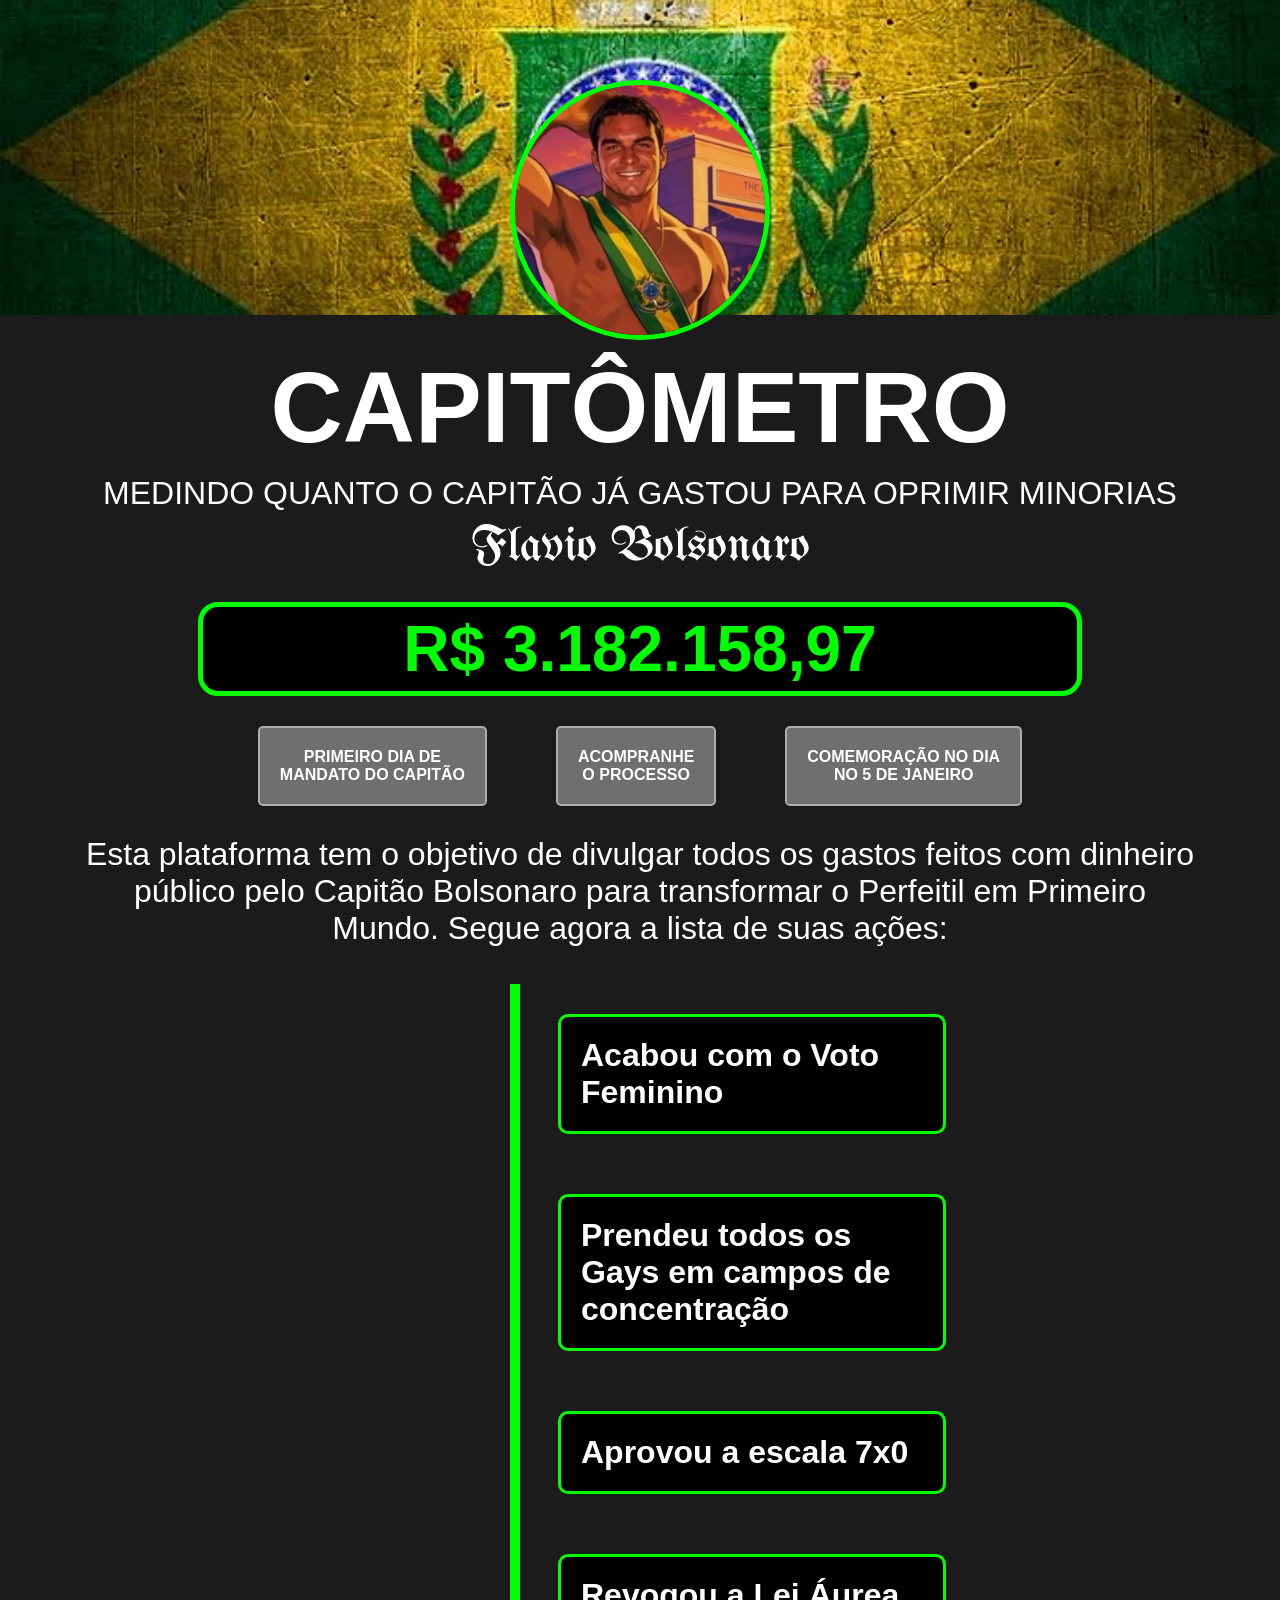
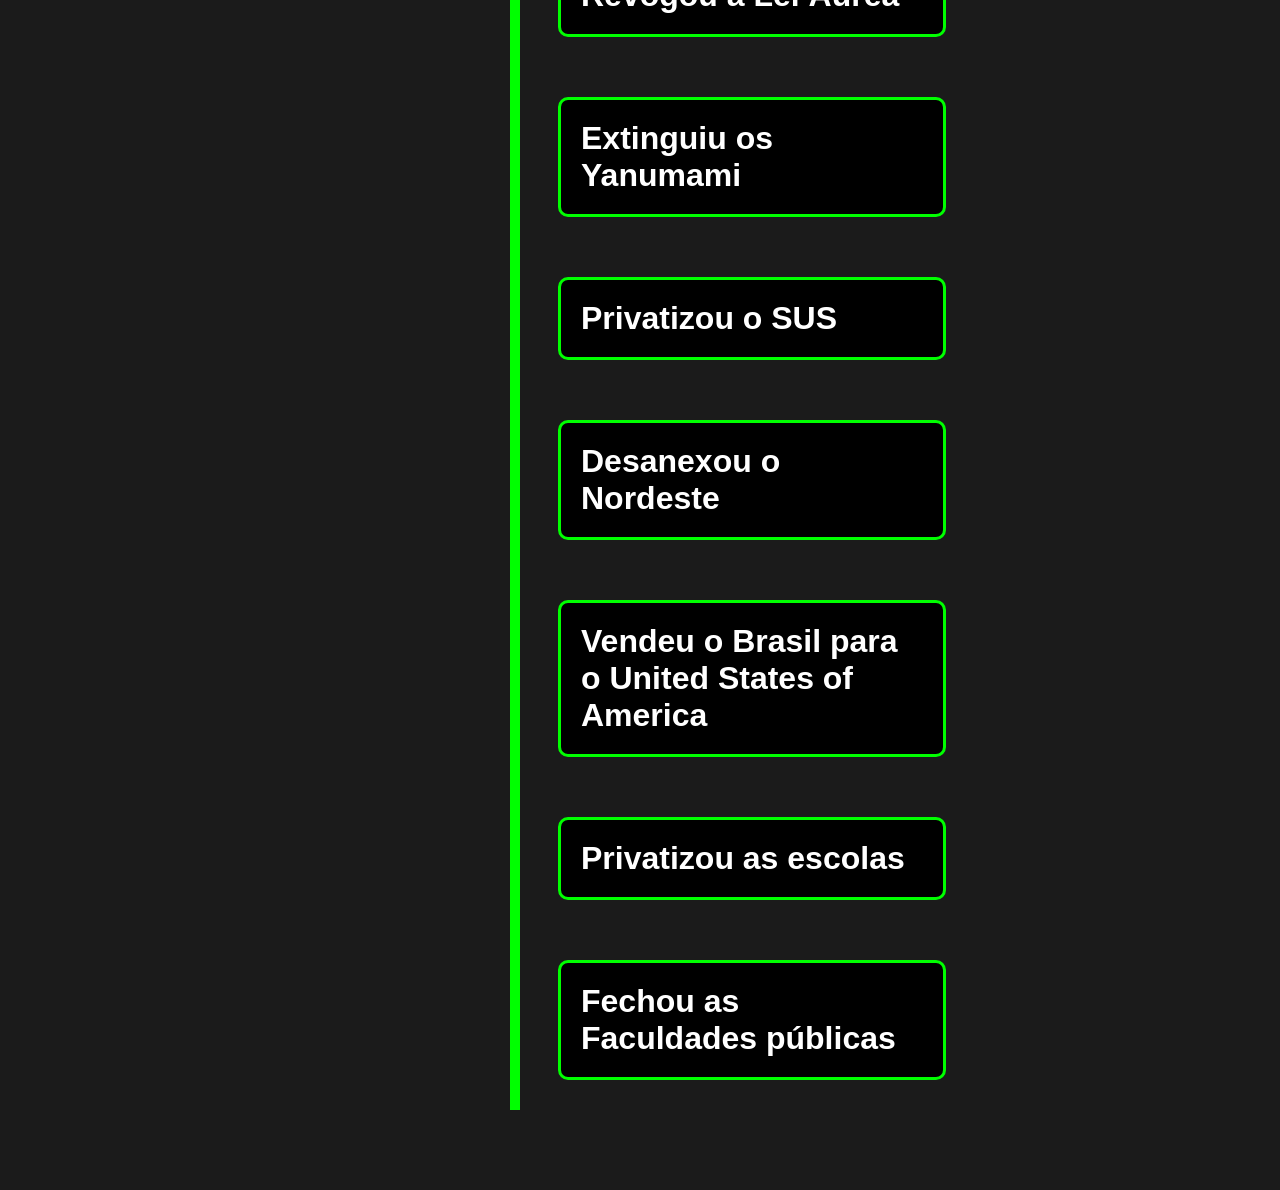
==== index.html @ 12f25346 "Rename capitometro.html to index.html" ====
<!DOCTYPE html>
<html lang="en">

<head>
  <meta charset="UTF-8">
  <meta name="viewport" content="width=device-width, initial-scale=1.0">
  <title>Capitômetro</title>
  <link rel="stylesheet" href="capitometro.css">
  <link rel="preconnect" href="https://fonts.googleapis.com">
  <link rel="preconnect" href="https://fonts.gstatic.com" crossorigin>
  <link href="https://fonts.googleapis.com/css2?family=UnifrakturMaguntia&display=swap" rel="stylesheet">
</head>

<body>
  <audio autoplay loop> <!--- autoplay loop controls-->
    <source src="files\brimp.mp3" type="audio/mpeg">
    Seu navegador não suporta o elemento de áudio.
  </audio>

  <img src="files\brasil.jpg" alt="brasil" class="brazil-image">
  <img src="files\capitan.jpg" alt="Capitan" class="capitan-image">
  <h1>CAPITÔMETRO</h1>
  <div>MEDINDO QUANTO O CAPITÃO JÁ GASTOU PARA OPRIMIR MINORIAS</div>
  <div class="nome">Flavio Bolsonaro</div>
  <div class="gastos">R$ 2634000,00</div>
  <div>
    <a href="pdia.html">PRIMEIRO DIA DE <br>MANDATO DO CAPITÃO</a>
    <a href="processo.html">ACOMPRANHE<br>O PROCESSO</a>
    <a href="comemoracao.html">COMEMORAÇÃO NO DIA <br>NO 5 DE JANEIRO</a>
  </div>

  <div>Esta plataforma tem o objetivo de divulgar todos os gastos feitos com dinheiro público pelo Capitão Bolsonaro para transformar o Perfeitil em Primeiro Mundo. Segue agora a lista de suas ações:</div>
  <br>
  <div class="lista">
    <div class="i1"></div>
    <div class="i2">Acabou com o Voto Feminino</div>
  </div>
  <div class="lista">
    <div class="i1"></div>
    <div class="i2">Prendeu todos os Gays em campos de concentração</div>
  </div>
  <div class="lista">
    <div class="i1"></div>
    <div class="i2">Aprovou a escala 7x0</div>
  </div>
  <div class="lista">
    <div class="i1"></div>
    <div class="i2">Revogou a Lei Áurea</div>
  </div>
  </div>
  <div class="lista">
    <div class="i1"></div>
    <div class="i2">Extinguiu os Yanumami</div>
  </div>
  </div>
  <div class="lista">
    <div class="i1"></div>
    <div class="i2">Privatizou o SUS</div>
  </div>
  </div>
  <div class="lista">
    <div class="i1"></div>
    <div class="i2">Desanexou o Nordeste</div>
  </div>
  <div class="lista">
    <div class="i1"></div>
    <div class="i2">Vendeu o Brasil para o United States of America</div>
  </div>
  <div class="lista">
    <div class="i1"></div>
    <div class="i2">Privatizou as escolas</div>
  </div>
  <div class="lista">
    <div class="i1"></div>
    <div class="i2">Fechou as Faculdades públicas</div>
  </div>

  <script>
    // Seleciona a div
    const divGastos = document.querySelector('.gastos');

    // Função auxiliar para transformar a string "R$ 1.000.000,00" em um número (1000000.00)
    function parseMoeda(texto) {
      // Remove "R$", espaços, pontos de milhar e substitui a vírgula decimal por ponto
      const apenasNumeros = texto
        .replace('R$', '')
        .trim()
        .replace(/\./g, '')
        .replace(',', '.');
      return parseFloat(apenasNumeros);
    }

    // Função para formatar um número para o padrão monetário brasileiro
    function formatarMoeda(valor) {
      return valor.toLocaleString('pt-BR', {
        style: 'currency',
        currency: 'BRL'
      });
    }

    // Executa a cada 1 segundo (1000 milissegundos)
    setInterval(() => {
      // 1. Pega o valor atual da div
      const valorAtual = parseMoeda(divGastos.textContent);

      // 2. Aumenta em 10% (multiplica por 1.1)
      const novoValor = valorAtual * 1.01;

      // 3. Atualiza o texto da div com o novo valor formatado
      divGastos.textContent = formatarMoeda(novoValor);
    }, 100);
  </script>
</body>

</html>
---- capitometro.css ----
body {
  color: white;
  background-color: rgb(27, 27, 27);
  font-family: Arial, sans-serif;
  text-align: center;
  font-size: 32px;
  margin: 80px;
}

.brazil-image {
  position: absolute; /* Permite posicionar a imagem em relação à tela */
  top: 0;
  left: 0;
  width: 100vw; /* Ocupa 100% da largura da tela */
  height: 35vh; /* Ocupa 100% da altura da tela */
  object-fit: cover; /* Cobre toda a área sem distorcer a proporção da imagem */
  z-index: -1; /* Joga a imagem para trás de todo o conteúdo */
  pointer-events: none; /* Impede que a imagem interfira em cliques ou interações */
}

h1 {
  font-size: 100px;
  margin: 10px;
}

.nome {
  font-family: "UnifrakturMaguntia", cursive, serif;
  font-size: 48px;
  margin: 10px;
}

.capitan-image {
  display: block;
  margin: 0 auto;
  width: 250px;
  height: auto;
  border-radius: 50%;
  border: 5px solid rgb(0, 255, 0);
}

div a {
  font-size: 16px;
  display: inline-block;
  margin: 30px;
  padding: 20px;
  background-color: rgb(111, 111, 111);
  color: white;
  text-decoration: none;
  font-weight: bold;
  border-radius: 5px;
  border: 2px solid rgb(173, 173, 173);
}

.gastos {
  background-color: black;
  color: rgb(0, 255, 0);
  font-size: 64px;
  margin-top: 20px;
  border: 5px solid rgb(0, 255, 0);
  display: inline-block;
  padding: 5px 200px;
  border-radius: 20px;
  font-weight: bold;
}

.lista {
  display: grid;
  grid-template-columns: 2fr 2fr 1fr;
}

.i1 {
  display: inline-block;
  width: 10px; /* Espessura da linha */
  background-color: rgb(0, 255, 0); /* Cor da linha */
  margin: 0 8px; /* Espaçamento ao redor da linha (opcional) */
  margin-left: auto;
}
.i2 {
  font-size: 32px;
  text-align: left;
  display: inline-block;
  margin: 30px;
  padding: 20px;
  background-color: black;
  color: white;
  text-decoration: none;
  font-weight: bold;
  border-radius: 10px;
  border: 3px solid rgb(0, 255, 0);
}
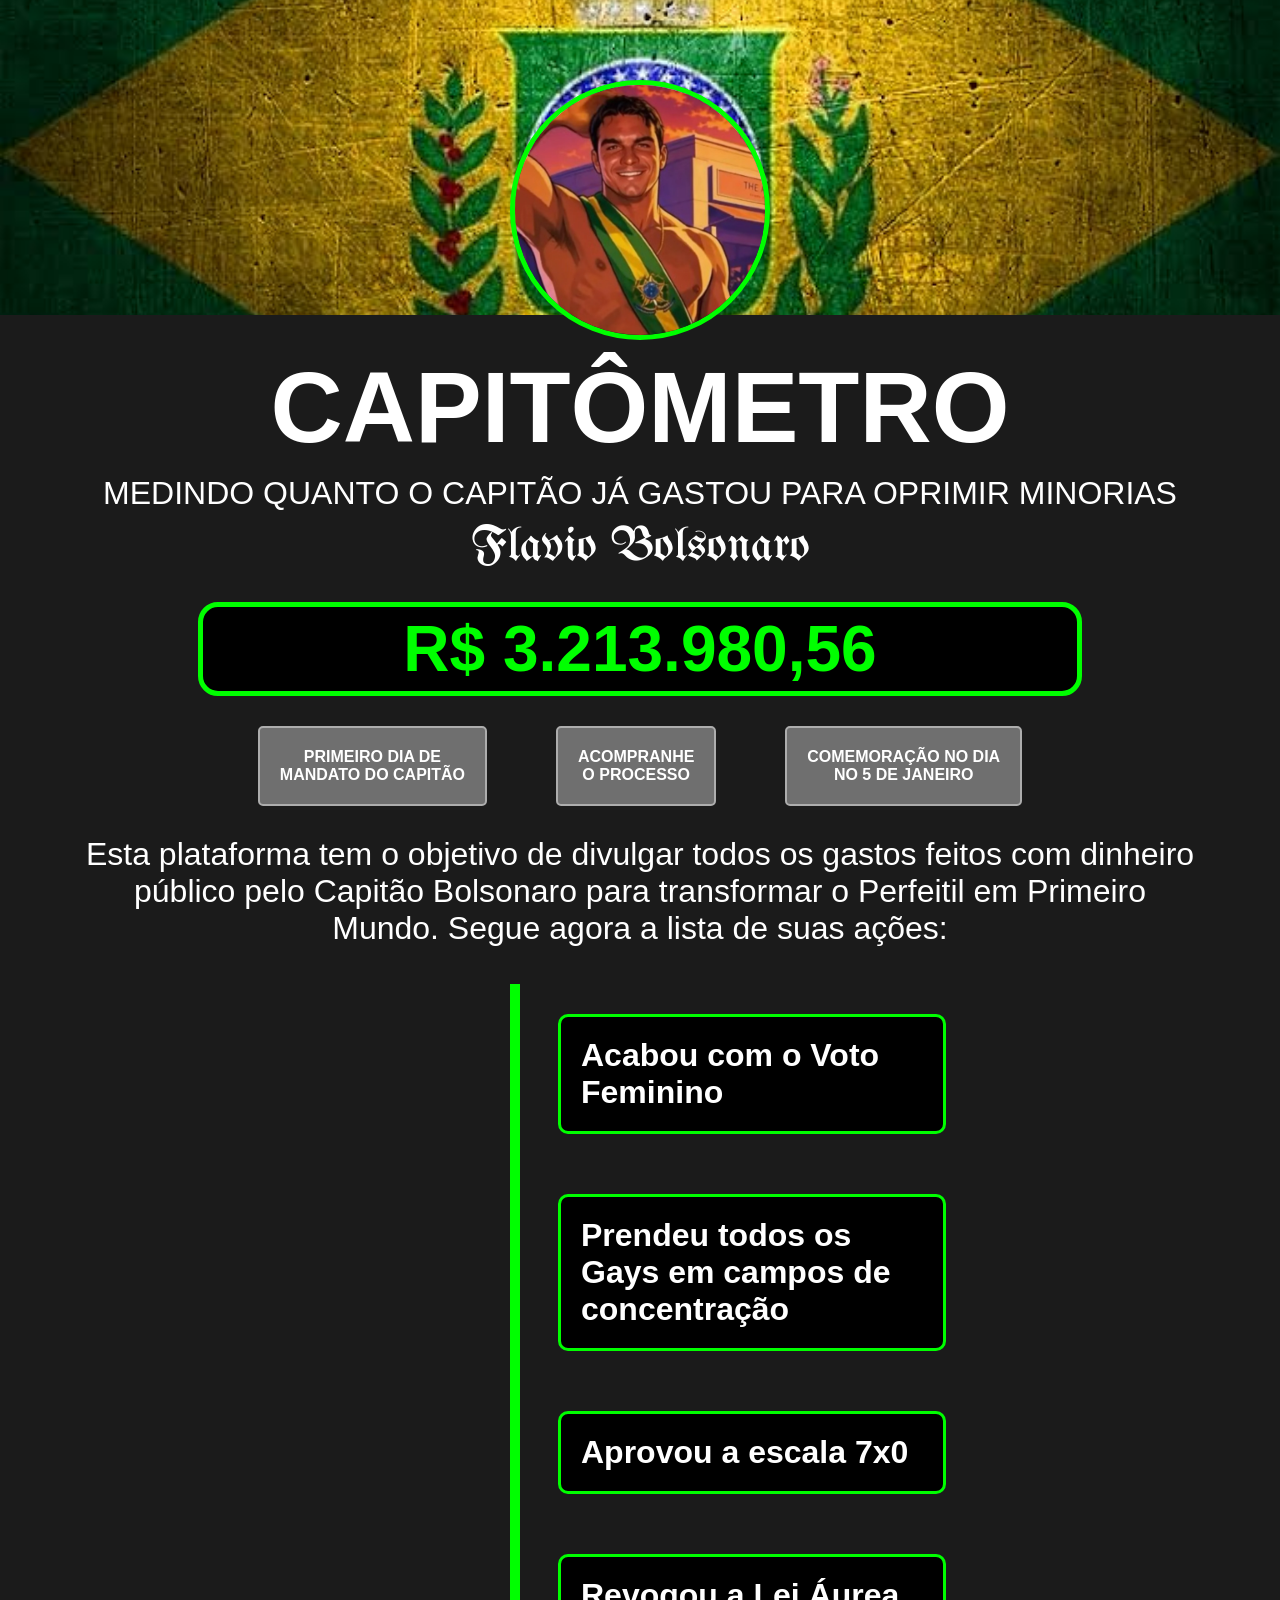
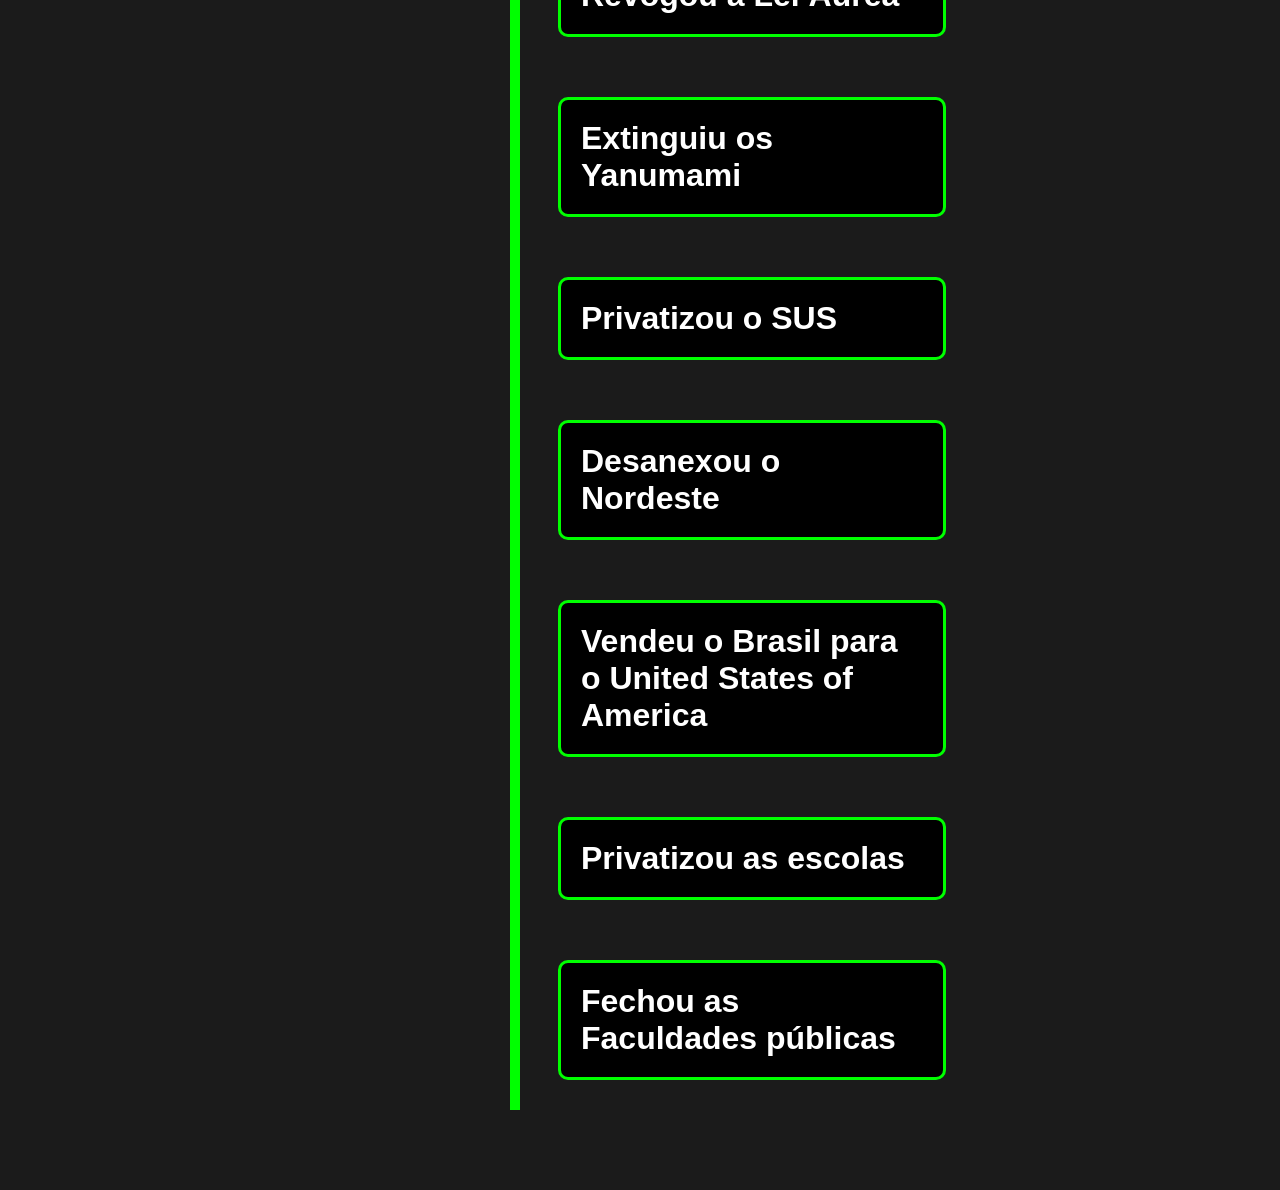
==== commit 1bed27f6: "index adicionado" ====
--- a/index.html
+++ b/index.html
@@ -1,115 +1,115 @@
-<!DOCTYPE html>
-<html lang="en">
-
-<head>
-  <meta charset="UTF-8">
-  <meta name="viewport" content="width=device-width, initial-scale=1.0">
-  <title>Capitômetro</title>
-  <link rel="stylesheet" href="capitometro.css">
-  <link rel="preconnect" href="https://fonts.googleapis.com">
-  <link rel="preconnect" href="https://fonts.gstatic.com" crossorigin>
-  <link href="https://fonts.googleapis.com/css2?family=UnifrakturMaguntia&display=swap" rel="stylesheet">
-</head>
-
-<body>
-  <audio autoplay loop> <!--- autoplay loop controls-->
-    <source src="files\brimp.mp3" type="audio/mpeg">
-    Seu navegador não suporta o elemento de áudio.
-  </audio>
-
-  <img src="files\brasil.jpg" alt="brasil" class="brazil-image">
-  <img src="files\capitan.jpg" alt="Capitan" class="capitan-image">
-  <h1>CAPITÔMETRO</h1>
-  <div>MEDINDO QUANTO O CAPITÃO JÁ GASTOU PARA OPRIMIR MINORIAS</div>
-  <div class="nome">Flavio Bolsonaro</div>
-  <div class="gastos">R$ 2634000,00</div>
-  <div>
-    <a href="pdia.html">PRIMEIRO DIA DE <br>MANDATO DO CAPITÃO</a>
-    <a href="processo.html">ACOMPRANHE<br>O PROCESSO</a>
-    <a href="comemoracao.html">COMEMORAÇÃO NO DIA <br>NO 5 DE JANEIRO</a>
-  </div>
-
-  <div>Esta plataforma tem o objetivo de divulgar todos os gastos feitos com dinheiro público pelo Capitão Bolsonaro para transformar o Perfeitil em Primeiro Mundo. Segue agora a lista de suas ações:</div>
-  <br>
-  <div class="lista">
-    <div class="i1"></div>
-    <div class="i2">Acabou com o Voto Feminino</div>
-  </div>
-  <div class="lista">
-    <div class="i1"></div>
-    <div class="i2">Prendeu todos os Gays em campos de concentração</div>
-  </div>
-  <div class="lista">
-    <div class="i1"></div>
-    <div class="i2">Aprovou a escala 7x0</div>
-  </div>
-  <div class="lista">
-    <div class="i1"></div>
-    <div class="i2">Revogou a Lei Áurea</div>
-  </div>
-  </div>
-  <div class="lista">
-    <div class="i1"></div>
-    <div class="i2">Extinguiu os Yanumami</div>
-  </div>
-  </div>
-  <div class="lista">
-    <div class="i1"></div>
-    <div class="i2">Privatizou o SUS</div>
-  </div>
-  </div>
-  <div class="lista">
-    <div class="i1"></div>
-    <div class="i2">Desanexou o Nordeste</div>
-  </div>
-  <div class="lista">
-    <div class="i1"></div>
-    <div class="i2">Vendeu o Brasil para o United States of America</div>
-  </div>
-  <div class="lista">
-    <div class="i1"></div>
-    <div class="i2">Privatizou as escolas</div>
-  </div>
-  <div class="lista">
-    <div class="i1"></div>
-    <div class="i2">Fechou as Faculdades públicas</div>
-  </div>
-
-  <script>
-    // Seleciona a div
-    const divGastos = document.querySelector('.gastos');
-
-    // Função auxiliar para transformar a string "R$ 1.000.000,00" em um número (1000000.00)
-    function parseMoeda(texto) {
-      // Remove "R$", espaços, pontos de milhar e substitui a vírgula decimal por ponto
-      const apenasNumeros = texto
-        .replace('R$', '')
-        .trim()
-        .replace(/\./g, '')
-        .replace(',', '.');
-      return parseFloat(apenasNumeros);
-    }
-
-    // Função para formatar um número para o padrão monetário brasileiro
-    function formatarMoeda(valor) {
-      return valor.toLocaleString('pt-BR', {
-        style: 'currency',
-        currency: 'BRL'
-      });
-    }
-
-    // Executa a cada 1 segundo (1000 milissegundos)
-    setInterval(() => {
-      // 1. Pega o valor atual da div
-      const valorAtual = parseMoeda(divGastos.textContent);
-
-      // 2. Aumenta em 10% (multiplica por 1.1)
-      const novoValor = valorAtual * 1.01;
-
-      // 3. Atualiza o texto da div com o novo valor formatado
-      divGastos.textContent = formatarMoeda(novoValor);
-    }, 100);
-  </script>
-</body>
-
-</html>
+<!DOCTYPE html>
+<html lang="en">
+
+<head>
+  <meta charset="UTF-8">
+  <meta name="viewport" content="width=device-width, initial-scale=1.0">
+  <title>Capitômetro</title>
+  <link rel="stylesheet" href="capitometro.css">
+  <link rel="preconnect" href="https://fonts.googleapis.com">
+  <link rel="preconnect" href="https://fonts.gstatic.com" crossorigin>
+  <link href="https://fonts.googleapis.com/css2?family=UnifrakturMaguntia&display=swap" rel="stylesheet">
+</head>
+
+<body>
+  <audio autoplay loop> <!--- autoplay loop controls-->
+    <source src="files\brimp.mp3" type="audio/mpeg">
+    Seu navegador não suporta o elemento de áudio.
+  </audio>
+
+  <img src="files\brasil.jpg" alt="brasil" class="brazil-image">
+  <img src="files\capitan.jpg" alt="Capitan" class="capitan-image">
+  <h1>CAPITÔMETRO</h1>
+  <div>MEDINDO QUANTO O CAPITÃO JÁ GASTOU PARA OPRIMIR MINORIAS</div>
+  <div class="nome">Flavio Bolsonaro</div>
+  <div class="gastos">R$ 2634000,00</div>
+  <div>
+    <a href="pdia.html">PRIMEIRO DIA DE <br>MANDATO DO CAPITÃO</a>
+    <a href="processo.html">ACOMPRANHE<br>O PROCESSO</a>
+    <a href="comemoracao.html">COMEMORAÇÃO NO DIA <br>NO 5 DE JANEIRO</a>
+  </div>
+
+  <div>Esta plataforma tem o objetivo de divulgar todos os gastos feitos com dinheiro público pelo Capitão Bolsonaro para transformar o Perfeitil em Primeiro Mundo. Segue agora a lista de suas ações:</div>
+  <br>
+  <div class="lista">
+    <div class="i1"></div>
+    <div class="i2">Acabou com o Voto Feminino</div>
+  </div>
+  <div class="lista">
+    <div class="i1"></div>
+    <div class="i2">Prendeu todos os Gays em campos de concentração</div>
+  </div>
+  <div class="lista">
+    <div class="i1"></div>
+    <div class="i2">Aprovou a escala 7x0</div>
+  </div>
+  <div class="lista">
+    <div class="i1"></div>
+    <div class="i2">Revogou a Lei Áurea</div>
+  </div>
+  </div>
+  <div class="lista">
+    <div class="i1"></div>
+    <div class="i2">Extinguiu os Yanumami</div>
+  </div>
+  </div>
+  <div class="lista">
+    <div class="i1"></div>
+    <div class="i2">Privatizou o SUS</div>
+  </div>
+  </div>
+  <div class="lista">
+    <div class="i1"></div>
+    <div class="i2">Desanexou o Nordeste</div>
+  </div>
+  <div class="lista">
+    <div class="i1"></div>
+    <div class="i2">Vendeu o Brasil para o United States of America</div>
+  </div>
+  <div class="lista">
+    <div class="i1"></div>
+    <div class="i2">Privatizou as escolas</div>
+  </div>
+  <div class="lista">
+    <div class="i1"></div>
+    <div class="i2">Fechou as Faculdades públicas</div>
+  </div>
+
+  <script>
+    // Seleciona a div
+    const divGastos = document.querySelector('.gastos');
+
+    // Função auxiliar para transformar a string "R$ 1.000.000,00" em um número (1000000.00)
+    function parseMoeda(texto) {
+      // Remove "R$", espaços, pontos de milhar e substitui a vírgula decimal por ponto
+      const apenasNumeros = texto
+        .replace('R$', '')
+        .trim()
+        .replace(/\./g, '')
+        .replace(',', '.');
+      return parseFloat(apenasNumeros);
+    }
+
+    // Função para formatar um número para o padrão monetário brasileiro
+    function formatarMoeda(valor) {
+      return valor.toLocaleString('pt-BR', {
+        style: 'currency',
+        currency: 'BRL'
+      });
+    }
+
+    // Executa a cada 1 segundo (1000 milissegundos)
+    setInterval(() => {
+      // 1. Pega o valor atual da div
+      const valorAtual = parseMoeda(divGastos.textContent);
+
+      // 2. Aumenta em 10% (multiplica por 1.1)
+      const novoValor = valorAtual * 1.01;
+
+      // 3. Atualiza o texto da div com o novo valor formatado
+      divGastos.textContent = formatarMoeda(novoValor);
+    }, 100);
+  </script>
+</body>
+
+</html>
